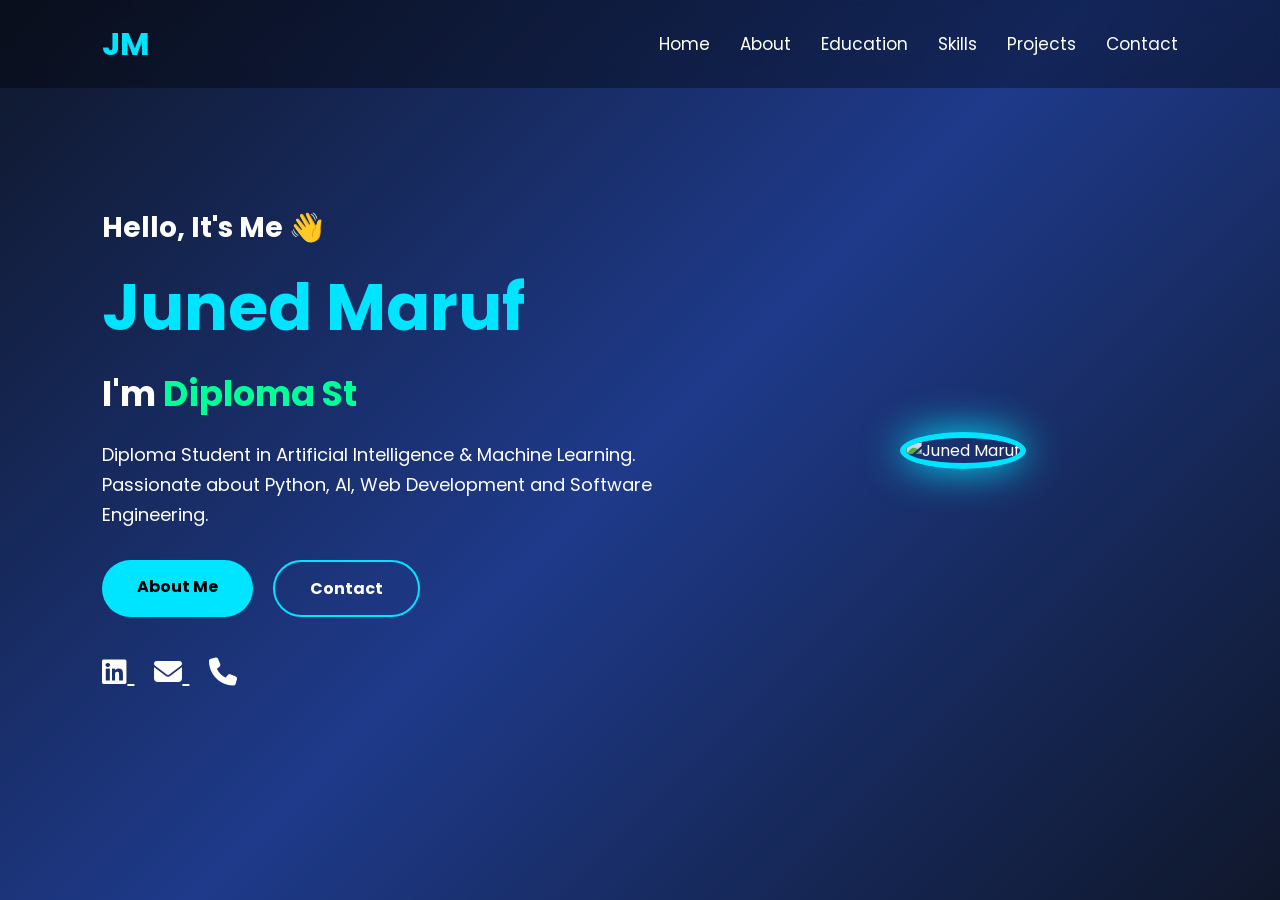
==== index.html @ 6ddec27e "Add files via upload" ====
<!DOCTYPE html>
<html lang="en">

<head>
    <meta charset="UTF-8">
    <meta name="viewport" content="width=device-width, initial-scale=1.0">
    <title>Juned Maruf | Portfolio</title>

    <link rel="stylesheet" href="style.css">

    <link href="https://fonts.googleapis.com/css2?family=Poppins:wght@300;400;500;600;700&display=swap" rel="stylesheet">

    <link rel="stylesheet" href="https://cdnjs.cloudflare.com/ajax/libs/font-awesome/6.6.0/css/all.min.css">

</head>

<body>

    <!-- Navigation -->

    <nav>

        <div class="logo">
            JM
        </div>

        <ul>

            <li><a href="index.html">Home</a></li>

            <li><a href="about.html">About</a></li>

            <li><a href="education.html">Education</a></li>

            <li><a href="skills.html">Skills</a></li>

            <li><a href="projects.html">Projects</a></li>

            <li><a href="contact.html">Contact</a></li>

        </ul>

    </nav>


    <!-- Home Section -->

    <section class="home">

        <div class="content">

            <h3>Hello, It's Me 👋</h3>

            <h1>Juned Maruf</h1>

            <h2>
                I'm
                <span id="typing"></span>
            </h2>

            <p>

                Diploma Student in Artificial Intelligence &
                Machine Learning.

                Passionate about Python, AI, Web Development
                and Software Engineering.

            </p>

            <div class="buttons">

                <a href="about.html" class="btn">
                    About Me
                </a>

                <a href="contact.html" class="btn2">
                    Contact
                </a>

            </div>

            <div class="social">

                <a href="https://www.linkedin.com/in/juned-maruf-023769385" target="_blank">
                    <i class="fab fa-linkedin"></i>
                </a>

                <a href="mailto:marufjuned207@gmail.com">
                    <i class="fas fa-envelope"></i>
                </a>

                <a href="tel:+918208347181">
                    <i class="fas fa-phone"></i>
                </a>

            </div>

        </div>


        <div class="image">

            <img src="images/profile.jpg" alt="Juned Maruf">

        </div>

    </section>

<script src="script.js"></script>

</body>

</html>
---- style.css ----
*{
    margin:0;
    padding:0;
    box-sizing:border-box;
    font-family:'Poppins',sans-serif;
}

html{
    scroll-behavior:smooth;
}

body{
    background:linear-gradient(135deg,#0f172a,#1e3a8a,#0f172a);
    color:#fff;
    overflow-x:hidden;
}

/* Navigation */

nav{
    position:fixed;
    top:0;
    left:0;
    width:100%;
    padding:20px 8%;
    display:flex;
    justify-content:space-between;
    align-items:center;
    background:rgba(0,0,0,.35);
    backdrop-filter:blur(10px);
    z-index:1000;
}

.logo{
    font-size:32px;
    font-weight:bold;
    color:#00e5ff;
}

nav ul{
    display:flex;
    list-style:none;
}

nav ul li{
    margin-left:30px;
}

nav ul li a{
    color:white;
    text-decoration:none;
    transition:.3s;
    font-size:17px;
}

nav ul li a:hover{
    color:#00e5ff;
}

/* Home */

.home{
    min-height:100vh;
    display:flex;
    justify-content:space-between;
    align-items:center;
    padding:120px 8%;
}

.content{
    width:55%;
}

.content h3{
    font-size:28px;
}

.content h1{
    font-size:65px;
    color:#00e5ff;
    margin:10px 0;
}

.content h2{
    font-size:35px;
    margin-bottom:20px;
}

#typing{
    color:#00ff99;
}

.content p{
    font-size:18px;
    line-height:30px;
    margin-bottom:30px;
}

.buttons{
    display:flex;
    gap:20px;
}

.btn,
.btn2{
    padding:14px 35px;
    border-radius:40px;
    text-decoration:none;
    font-weight:bold;
    transition:.3s;
}

.btn{
    background:#00e5ff;
    color:#000;
}

.btn:hover{
    transform:translateY(-5px);
}

.btn2{
    border:2px solid #00e5ff;
    color:white;
}

.btn2:hover{
    background:#00e5ff;
    color:black;
}

.social{
    margin-top:35px;
}

.social a{
    color:white;
    font-size:28px;
    margin-right:20px;
    transition:.3s;
}

.social a:hover{
    color:#00e5ff;
    transform:scale(1.2);
}

.image{
    width:40%;
    text-align:center;
}

.image img{
    width:380px;
    height:380px;
    object-fit:cover;
    border-radius:50%;
    border:6px solid #00e5ff;
    box-shadow:0 0 40px #00e5ff;
    animation:float 3s ease-in-out infinite;
}

@keyframes float{

0%{
transform:translateY(0);
}

50%{
transform:translateY(-20px);
}

100%{
transform:translateY(0);
}

}
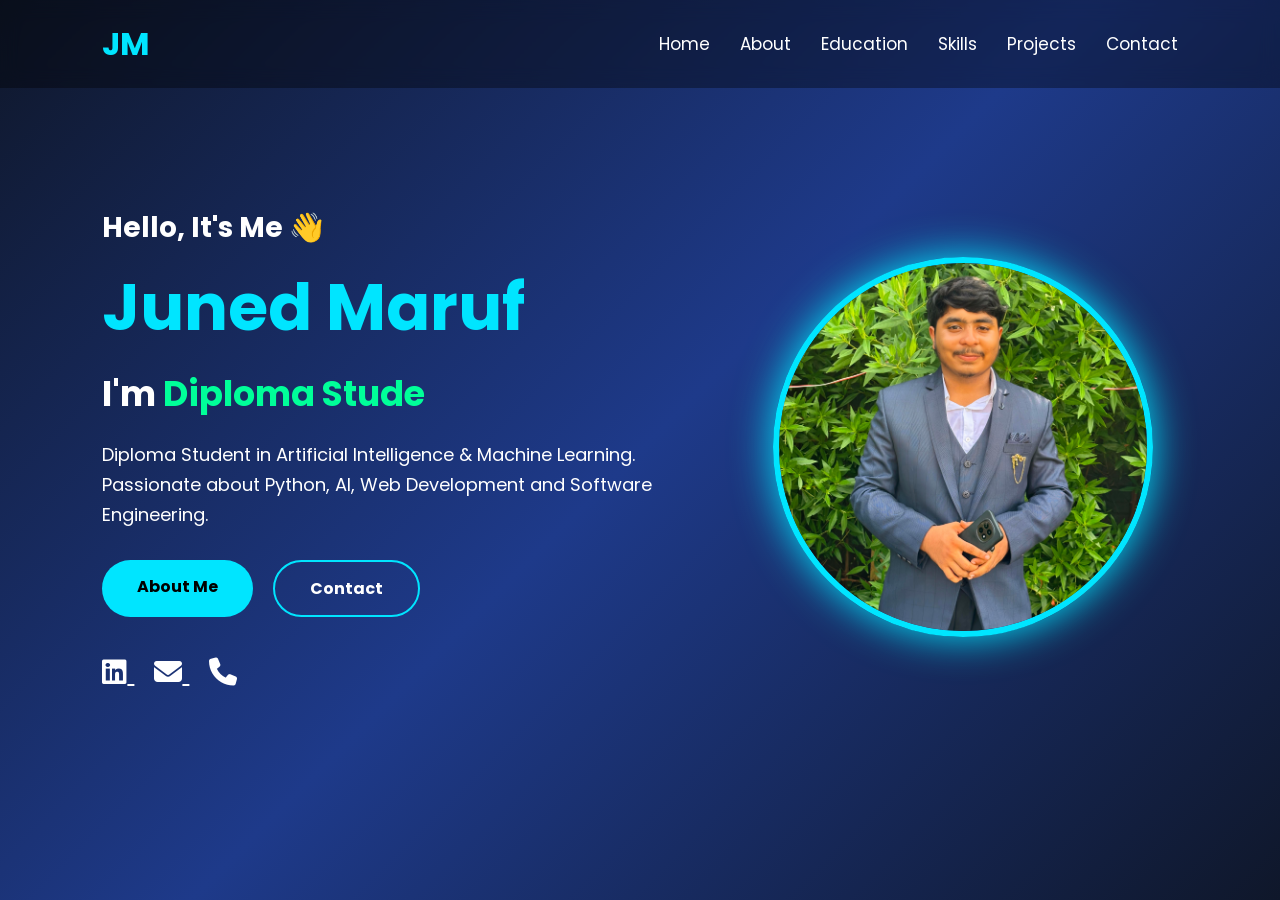
==== commit 709c453a: "Update index.html" ====
--- a/index.html
+++ b/index.html
@@ -101,7 +101,7 @@
 
         <div class="image">
 
-            <img src="images/profile.jpg" alt="Juned Maruf">
+           <img src="images/profile.jpg" alt="My Portfolio Image" width="300">
 
         </div>
 
@@ -111,4 +111,4 @@
 
 </body>
 
-</html>+</html>
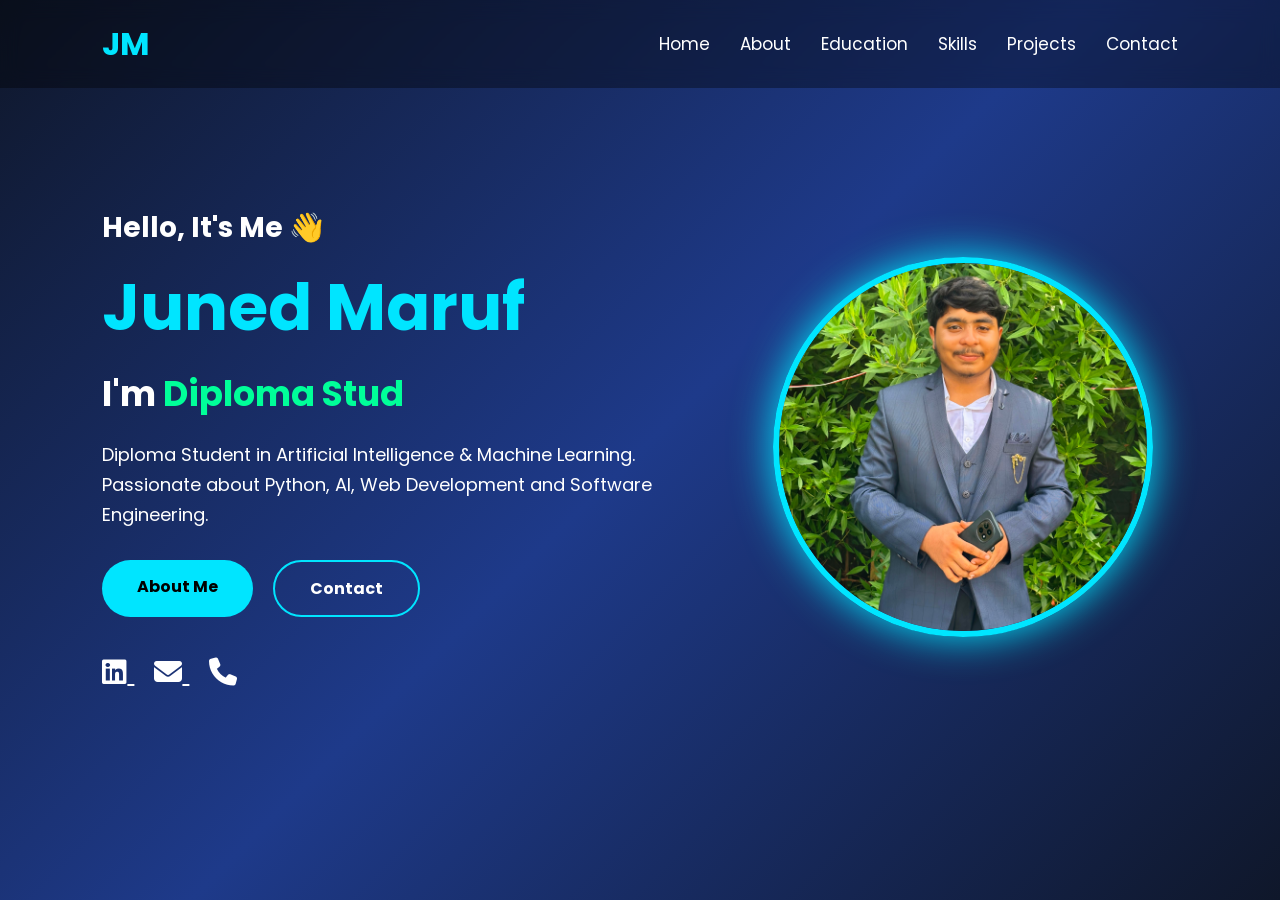
==== commit 6e7e927a: "Update index.html" ====
--- a/index.html
+++ b/index.html
@@ -101,7 +101,7 @@
 
         <div class="image">
 
-           <img src="images/profile.jpg" alt="My Portfolio Image" width="300">
+            <img src="images/profile.jpg" alt="Juned Maruf">
 
         </div>
 
--- a/style.css
+++ b/style.css
@@ -174,4 +174,4 @@
 transform:translateY(0);
 }
 
-}+}
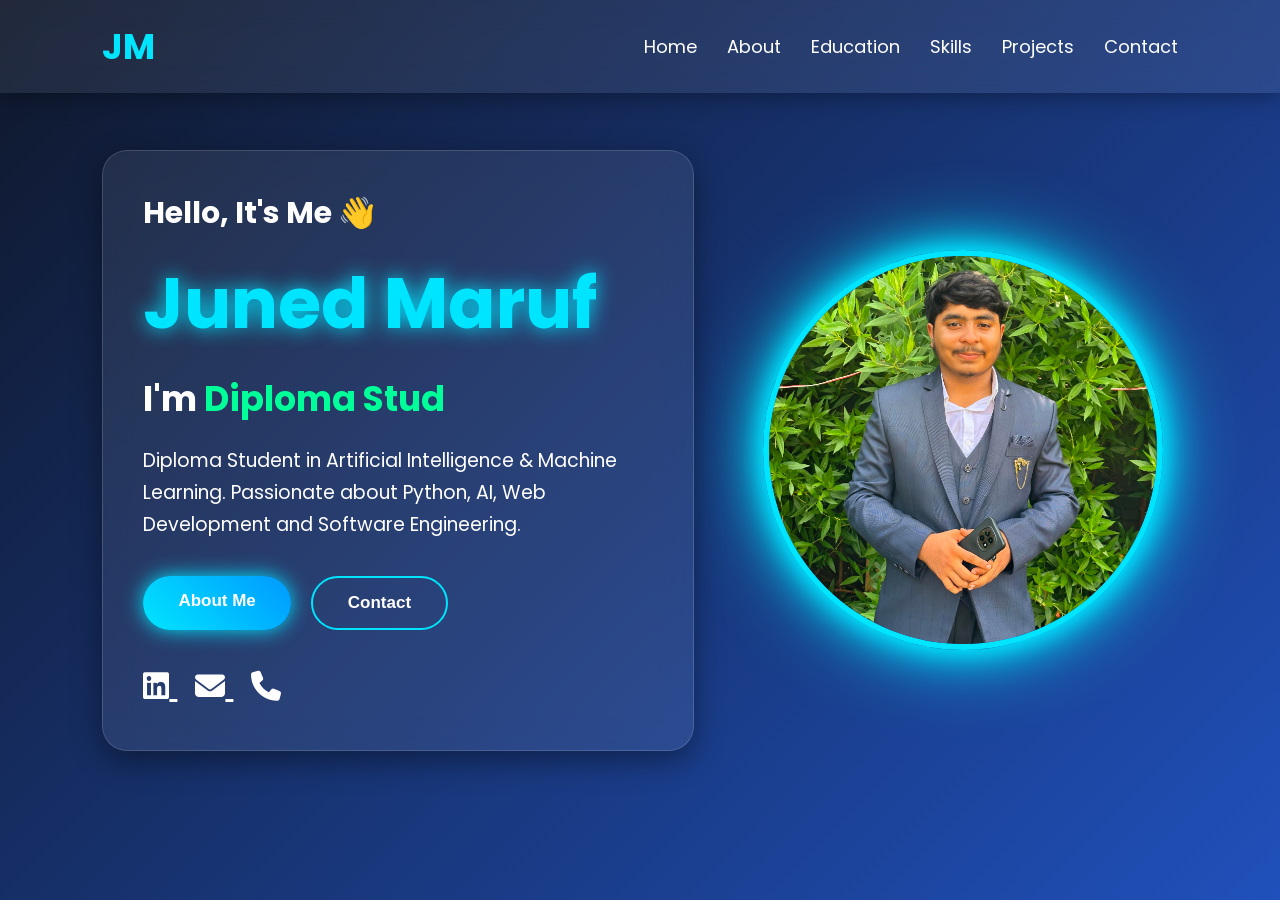
==== commit ebbb0acc: "Update index.html" ====
--- a/index.html
+++ b/index.html
@@ -15,6 +15,16 @@
 </head>
 
 <body>
+    <div class="bg-animation">
+    <span></span>
+    <span></span>
+    <span></span>
+    <span></span>
+    <span></span>
+    <span></span>
+    <span></span>
+    <span></span>
+</div>
 
     <!-- Navigation -->
 
--- a/style.css
+++ b/style.css
@@ -10,9 +10,25 @@
 }
 
 body{
-    background:linear-gradient(135deg,#0f172a,#1e3a8a,#0f172a);
+    background:linear-gradient(-45deg,#0f172a,#1e3a8a,#2563eb,#0f172a);
+    background-size:400% 400%;
+    animation:gradientBG 12s ease infinite;
     color:#fff;
     overflow-x:hidden;
+}
+
+/* Animated Background */
+
+@keyframes gradientBG{
+    0%{
+        background-position:0% 50%;
+    }
+    50%{
+        background-position:100% 50%;
+    }
+    100%{
+        background-position:0% 50%;
+    }
 }
 
 /* Navigation */
@@ -26,13 +42,14 @@
     display:flex;
     justify-content:space-between;
     align-items:center;
-    background:rgba(0,0,0,.35);
-    backdrop-filter:blur(10px);
+    background:rgba(255,255,255,0.08);
+    backdrop-filter:blur(15px);
+    box-shadow:0 5px 20px rgba(0,0,0,.3);
     z-index:1000;
 }
 
 .logo{
-    font-size:32px;
+    font-size:35px;
     font-weight:bold;
     color:#00e5ff;
 }
@@ -49,12 +66,30 @@
 nav ul li a{
     color:white;
     text-decoration:none;
-    transition:.3s;
-    font-size:17px;
+    font-size:18px;
+    position:relative;
+    padding:8px 0;
+    transition:0.4s;
+}
+
+nav ul li a::after{
+    content:"";
+    position:absolute;
+    left:0;
+    bottom:-5px;
+    width:0;
+    height:3px;
+    background:#00e5ff;
+    border-radius:10px;
+    transition:0.4s;
 }
 
 nav ul li a:hover{
     color:#00e5ff;
+}
+
+nav ul li a:hover::after{
+    width:100%;
 }
 
 /* Home */
@@ -67,18 +102,15 @@
     padding:120px 8%;
 }
 
-.content{
-    width:55%;
-}
-
 .content h3{
-    font-size:28px;
+    font-size:30px;
 }
 
 .content h1{
-    font-size:65px;
+    font-size:70px;
     color:#00e5ff;
-    margin:10px 0;
+    margin:15px 0;
+    text-shadow:0 0 20px #00e5ff;
 }
 
 .content h2{
@@ -91,10 +123,12 @@
 }
 
 .content p{
-    font-size:18px;
-    line-height:30px;
-    margin-bottom:30px;
-}
+    font-size:19px;
+    line-height:32px;
+    margin-bottom:35px;
+}
+
+/* Buttons */
 
 .buttons{
     display:flex;
@@ -103,31 +137,43 @@
 
 .btn,
 .btn2{
-    padding:14px 35px;
-    border-radius:40px;
+    padding:15px 35px;
+    border-radius:50px;
     text-decoration:none;
-    font-weight:bold;
-    transition:.3s;
-}
+    font-weight:600;
+    font-size:17px;
+    transition:0.4s;
+    display:inline-block;
+}
+
+/* Primary Button */
 
 .btn{
-    background:#00e5ff;
-    color:#000;
+    background:linear-gradient(45deg,#00e5ff,#0099ff);
+    color:white;
+    box-shadow:0 0 20px #00e5ff;
 }
 
 .btn:hover{
-    transform:translateY(-5px);
-}
+    transform:translateY(-8px) scale(1.05);
+    box-shadow:0 0 40px #00e5ff;
+}
+
+/* Secondary Button */
 
 .btn2{
     border:2px solid #00e5ff;
     color:white;
+    background:transparent;
 }
 
 .btn2:hover{
     background:#00e5ff;
-    color:black;
-}
+    color:#000;
+    transform:translateY(-8px) scale(1.05);
+}
+
+/* Social Icons */
 
 .social{
     margin-top:35px;
@@ -135,43 +181,192 @@
 
 .social a{
     color:white;
-    font-size:28px;
-    margin-right:20px;
-    transition:.3s;
+    font-size:30px;
+    margin-right:18px;
+    transition:.4s;
 }
 
 .social a:hover{
     color:#00e5ff;
-    transform:scale(1.2);
-}
+    transform:translateY(-8px) scale(1.2);
+}
+
+/* Image */
+
+
 
 .image{
     width:40%;
-    text-align:center;
+    display:flex;
+    justify-content:center;
+    align-items:center;
 }
 
 .image img{
-    width:380px;
-    height:380px;
+    width:400px;
+    height:400px;
     object-fit:cover;
     border-radius:50%;
     border:6px solid #00e5ff;
-    box-shadow:0 0 40px #00e5ff;
-    animation:float 3s ease-in-out infinite;
+    box-shadow:
+    0 0 20px #00e5ff,
+    0 0 40px #00e5ff,
+    0 0 80px #00e5ff;
+    animation:float 4s ease-in-out infinite,
+              glow 2s infinite alternate;
+    transition:.4s;
+    cursor:pointer;
+}
+
+.image img:hover{
+    transform:scale(1.08) rotate(3deg);
+}
+
+@keyframes glow{
+
+from{
+box-shadow:
+0 0 20px #00e5ff,
+0 0 40px #00e5ff;
+}
+
+to{
+box-shadow:
+0 0 40px #00e5ff,
+0 0 80px #00e5ff,
+0 0 120px #00e5ff;
+}
+
 }
 
 @keyframes float{
+    0%{
+        transform:translateY(0);
+    }
+    50%{
+        transform:translateY(-20px);
+    }
+    100%{
+        transform:translateY(0);
+    }
+}
+
+
+
+/* Responsive */
+
+@media(max-width:900px){
+
+nav{
+    flex-direction:column;
+    padding:15px;
+}
+
+nav ul{
+    flex-wrap:wrap;
+    justify-content:center;
+    margin-top:10px;
+}
+
+nav ul li{
+    margin:10px;
+}
+
+.home{
+    flex-direction:column-reverse;
+    text-align:center;
+    padding-top:150px;
+}
+
+.content{
+    width:100%;
+}
+
+.image{
+    width:100%;
+    margin-bottom:40px;
+}
+
+.image img{
+    width:280px;
+    height:280px;
+}
+
+.content h1{
+    font-size:45px;
+}
+
+.content h2{ 
+    font-size:26px;
+}
+
+.content p{
+    font-size:16px;
+}
+
+.buttons{
+    justify-content:center;
+    flex-wrap:wrap;
+}
+
+}
+
+/* ===== Glass Card ===== */
+
+.content{
+    width:55%;
+    background:rgba(255,255,255,0.08);
+    border:1px solid rgba(255,255,255,0.15);
+    backdrop-filter:blur(15px);
+    border-radius:25px;
+    padding:40px;
+    box-shadow:0 10px 30px rgba(0,0,0,0.4);
+    transition:.4s;
+    animation:fadeInLeft 1.2s ease;
+
+}
+
+.content:hover{
+    transform:translateY(-10px);
+    box-shadow:0 20px 50px rgba(0,229,255,0.35);
+}
+
+/* ===== Text Animation ===== */
+
+@keyframes fadeInLeft{
 
 0%{
-transform:translateY(0);
-}
-
-50%{
-transform:translateY(-20px);
+    opacity:0;
+    transform:translateX(-80px);
 }
 
 100%{
-transform:translateY(0);
-}
-
-}
+    opacity:1;
+    transform:translateX(0);
+}
+
+}
+
+/* ===== Image Animation ===== */
+
+.image{
+    animation:fadeInRight 1.5s ease;
+}
+
+@keyframes fadeInRight{
+
+0%{
+    opacity:0;
+    transform:translateX(100px);
+}
+
+100%{
+    opacity:1;
+    transform:translateX(0);
+}
+
+}
+
+
+
+
